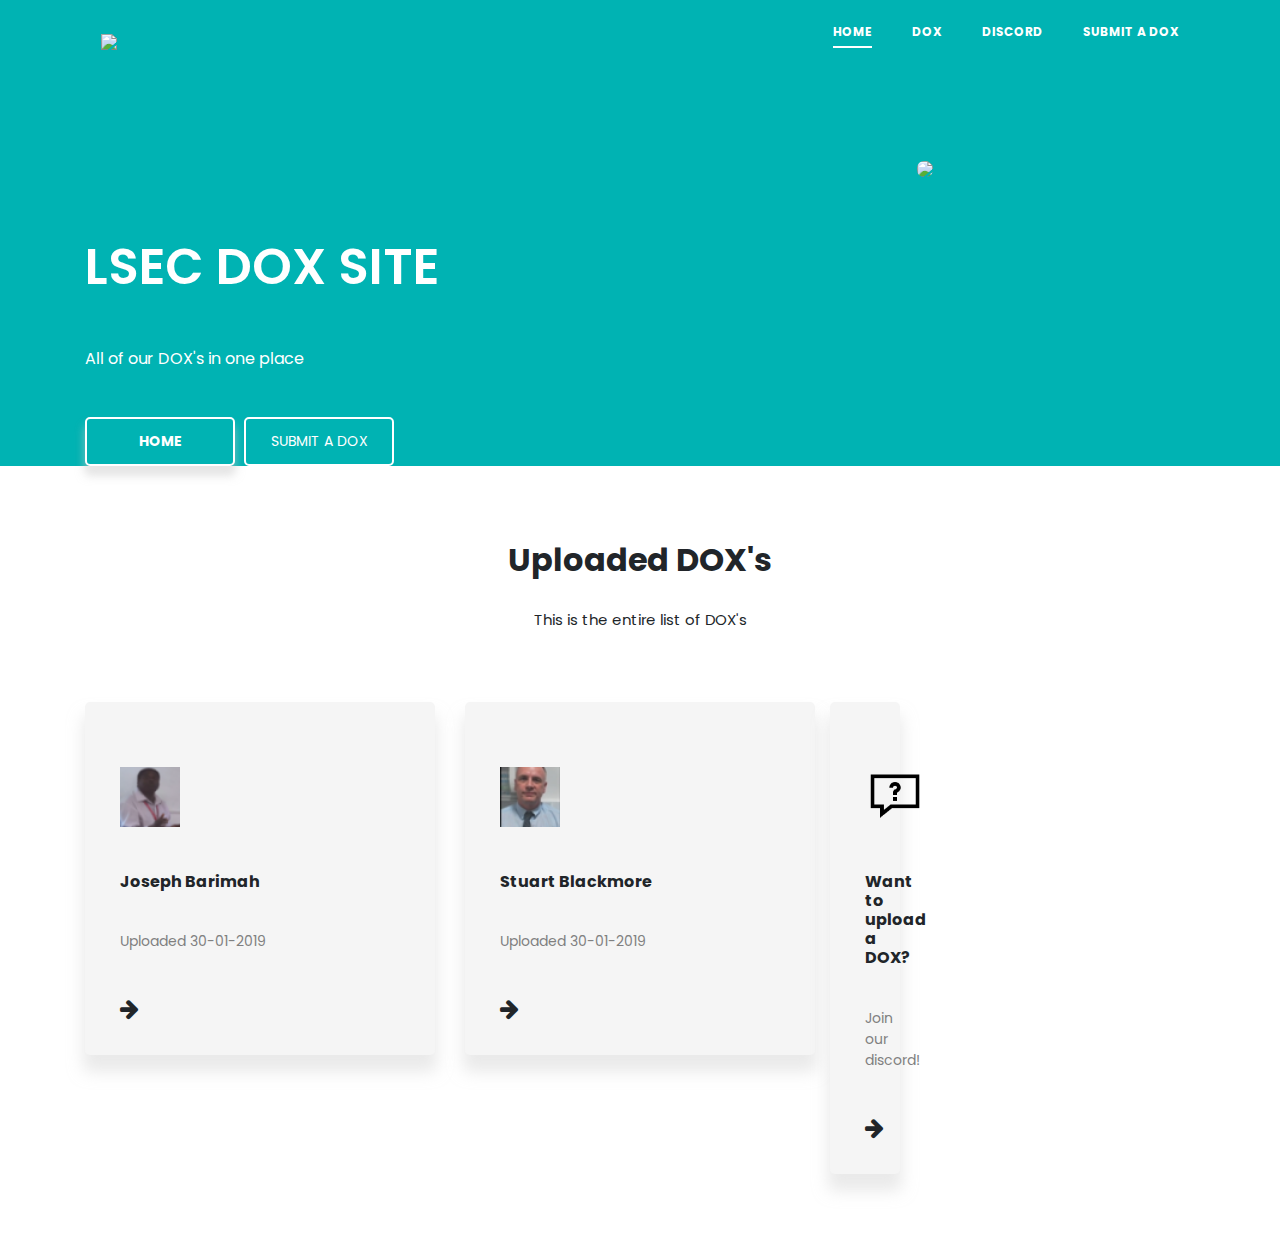
==== dox/index.html @ 893a834f "New Shit" ====
<!DOCTYPE html>
<html>
    <head>
        <title>LSEC Dox Site</title>
        <link rel="stylesheet" href="https://fucklsec.github.io/style.css">
        <link rel="stylesheet" href="https://stackpath.bootstrapcdn.com/font-awesome/4.7.0/css/font-awesome.min.css">
        <meta name="viewport" content="width=device-width, initial-scale=1.0">
        <link href="https://fonts.googleapis.com/css?family=Poppins&display=swap" rel="stylesheet">
        <link rel="stylesheet" href="https://stackpath.bootstrapcdn.com/bootstrap/4.4.1/css/bootstrap.min.css">
        <script src="https://code.jquery.com/jquery-3.4.1.slim.min.js"></script>
        <script src="https://cdn.jsdelivr.net/npm/popper.js@1.16.0/dist/umd/popper.min.js"
        <script src="https://stackpath.bootstrapcdn.com/bootstrap/4.4.1/js/bootstrap.min.js"></script>
    </head>
    <body>
        <section class="header">
            <div class="container">
                <nav class="navbar navbar-expand-lg navbar-light">
                    <a class="navbar-brand" href="https://fucklsec.github.io"><img src="favicon.png"></a>
                    <button class="navbar-toggler" type="button" data-toggle="collapse" data-target="#navbarNavAltMarkup" aria-controls="navbarNavAltMarkup" aria-expanded="false" aria-label="Toggle navigation">
                        <i class="fa fa-bars"></i>
                    </button>
                    <div class="collapse navbar-collapse" id="navbarNavAltMarkup">
                      <div class="navbar-nav ml-auto text-right">
                        <a class="nav-item nav-link active-home" href="https://fucklsec.github.io">HOME</a>
                        <a class="nav-item nav-link" href="https://fucklsec.github.io/dox">DOX</a>
                        <a class="nav-item nav-link" href="https://discord.gg/CTwjrAA">DISCORD</a>
                        <a class="nav-item nav-link" href="https://fucklsec.github.io/submit">SUBMIT A DOX</a>
                      </div>
                    </div>
                  </nav>
                  <div class="row banner">
                    <div class="col-md-6">
                        <h1>LSEC DOX SITE</h1>
                        <p>All of our DOX's in one place<br></p>
                        <a href="#" class="express-btn">HOME</a>
                        <a href="#">SUBMIT A DOX</a>
                    </div>
                    <div class="col-md-6 text-center">
                        <img src="https://fucklsec.github.io/images/DoxHomePic.png" class="img-fluid">
                    </div>
                </div>
          </div>
        </section>
        <section class="service">
            <div class="container">
                <h2 class="title">Uploaded DOX's</h2>
                <p class="subtitle">This is the entire list of DOX's</p>
                <div class="row">
                    <div class="col-md-4">
                        <div class="service-box">
                            <img src="https://fucklsec.github.io/favicon.png">
                            <h6>Joseph Barimah</h6>
                            <p>Uploaded 30-01-2019</p>
                            <i class="fa fa-arrow-right"></i>
                        </div>
                    </div>
                    <div class="col-md-4">
                        <div class="service-box">
                            <img src="https://fucklsec.github.io/images/stuartblackmore.png">
                            <h6>Stuart Blackmore</h6>
                            <p>Uploaded 30-01-2019</p>
                            <i class="fa fa-arrow-right"></i>
                        </div>
                    </div>
                    <div class="row">
                        <div class="col-md-4">
                            <div class="service-box">
                                <img src="https://fucklsec.github.io/images/question.png">
                                <h6>Want to upload a DOX?</h6>
                                <p>Join our discord!</p>
                                <i class="fa fa-arrow-right"></i>
                            </div>
                        </div>
                     </div>
                </div>
            </div>
        </section>
    </body>
</html>
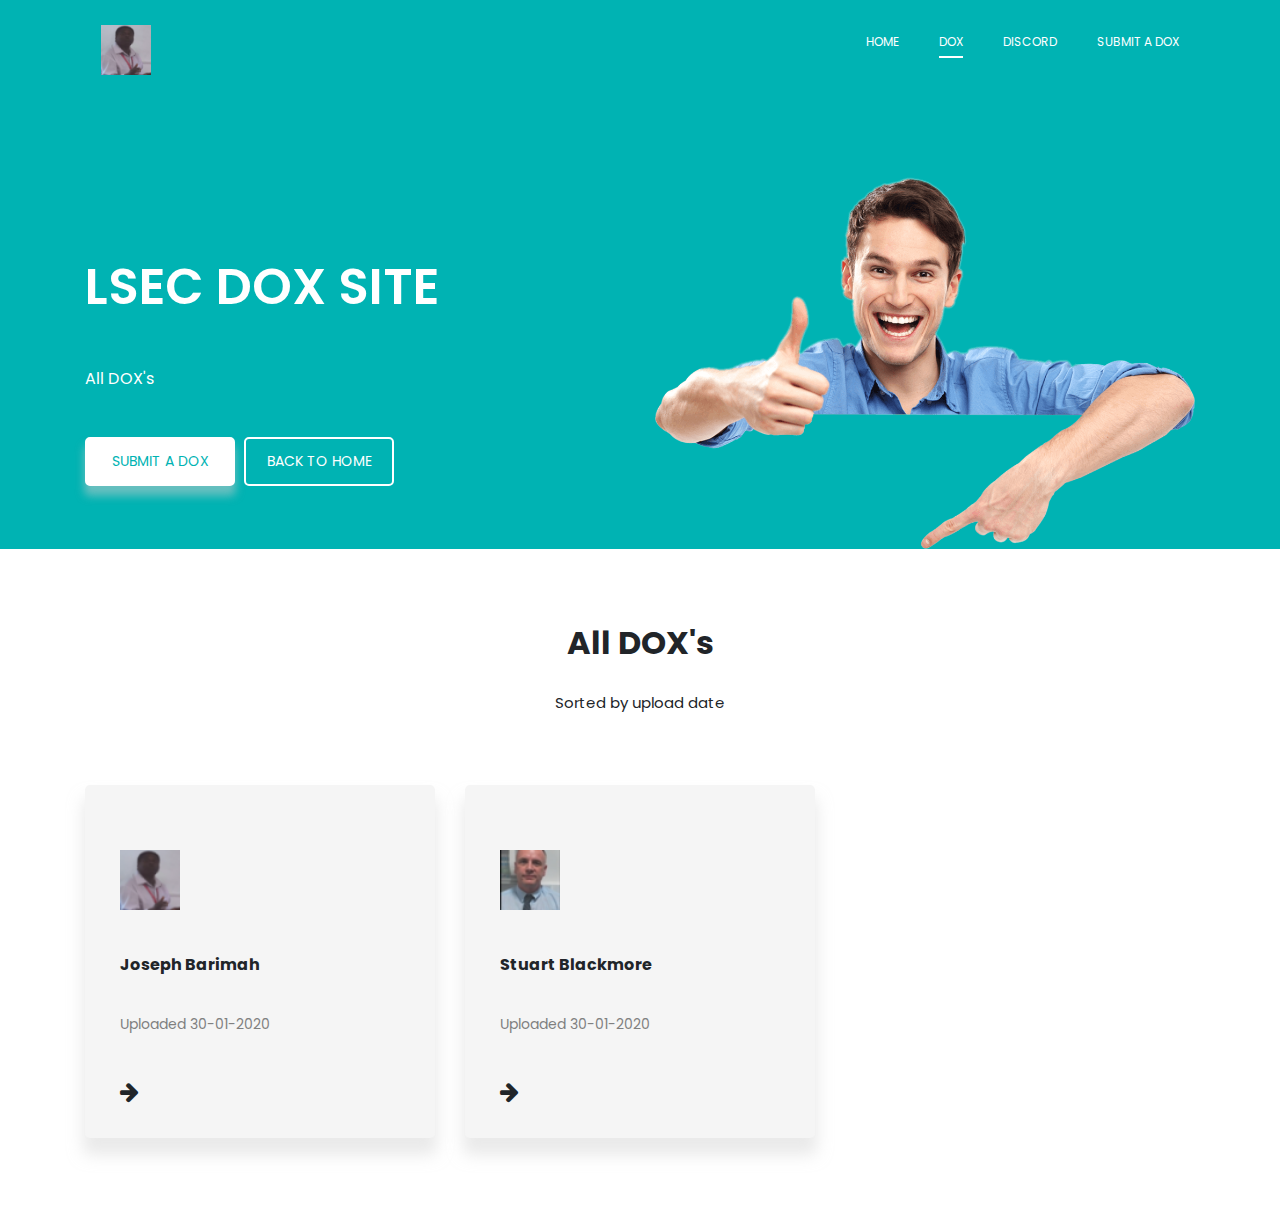
==== commit 21143805: "Fix a few things" ====
--- a/dox/index.html
+++ b/dox/index.html
@@ -1,7 +1,7 @@
 <!DOCTYPE html>
 <html>
     <head>
-        <title>LSEC Dox Site</title>
+        <title>LSEC DOX Site - DOX's</title>
         <link rel="stylesheet" href="https://fucklsec.github.io/style.css">
         <link rel="stylesheet" href="https://stackpath.bootstrapcdn.com/font-awesome/4.7.0/css/font-awesome.min.css">
         <meta name="viewport" content="width=device-width, initial-scale=1.0">
@@ -15,14 +15,14 @@
         <section class="header">
             <div class="container">
                 <nav class="navbar navbar-expand-lg navbar-light">
-                    <a class="navbar-brand" href="https://fucklsec.github.io"><img src="favicon.png"></a>
+                    <a class="navbar-brand" href="https://fucklsec.github.io"><img src="https://fucklsec.github.io/favicon.png"></a>
                     <button class="navbar-toggler" type="button" data-toggle="collapse" data-target="#navbarNavAltMarkup" aria-controls="navbarNavAltMarkup" aria-expanded="false" aria-label="Toggle navigation">
                         <i class="fa fa-bars"></i>
                     </button>
                     <div class="collapse navbar-collapse" id="navbarNavAltMarkup">
                       <div class="navbar-nav ml-auto text-right">
-                        <a class="nav-item nav-link active-home" href="https://fucklsec.github.io">HOME</a>
-                        <a class="nav-item nav-link" href="https://fucklsec.github.io/dox">DOX</a>
+                        <a class="nav-item nav-link" href="https://fucklsec.github.io">HOME</a>
+                        <a class="nav-item nav-link active-home" href="https://fucklsec.github.io/dox">DOX</a>
                         <a class="nav-item nav-link" href="https://discord.gg/CTwjrAA">DISCORD</a>
                         <a class="nav-item nav-link" href="https://fucklsec.github.io/submit">SUBMIT A DOX</a>
                       </div>
@@ -31,26 +31,26 @@
                   <div class="row banner">
                     <div class="col-md-6">
                         <h1>LSEC DOX SITE</h1>
-                        <p>All of our DOX's in one place<br></p>
-                        <a href="#" class="express-btn">HOME</a>
-                        <a href="#">SUBMIT A DOX</a>
+                        <p>All DOX's<br></p>
+                        <a href="#" class="express-btn">SUBMIT A DOX</a>
+                        <a href="#">BACK TO HOME</a>
                     </div>
                     <div class="col-md-6 text-center">
-                        <img src="https://fucklsec.github.io/images/DoxHomePic.png" class="img-fluid">
+                        <img src="https://fucklsec.github.io/images/HomePic.png" class="img-fluid">
                     </div>
                 </div>
           </div>
         </section>
         <section class="service">
             <div class="container">
-                <h2 class="title">Uploaded DOX's</h2>
-                <p class="subtitle">This is the entire list of DOX's</p>
+                <h2 class="title">All DOX's</h2>
+                <p class="subtitle">Sorted by upload date</p>
                 <div class="row">
                     <div class="col-md-4">
                         <div class="service-box">
                             <img src="https://fucklsec.github.io/favicon.png">
                             <h6>Joseph Barimah</h6>
-                            <p>Uploaded 30-01-2019</p>
+                            <p>Uploaded 30-01-2020</p>
                             <i class="fa fa-arrow-right"></i>
                         </div>
                     </div>
@@ -58,22 +58,12 @@
                         <div class="service-box">
                             <img src="https://fucklsec.github.io/images/stuartblackmore.png">
                             <h6>Stuart Blackmore</h6>
-                            <p>Uploaded 30-01-2019</p>
+                            <p>Uploaded 30-01-2020</p>
                             <i class="fa fa-arrow-right"></i>
                         </div>
                     </div>
-                    <div class="row">
-                        <div class="col-md-4">
-                            <div class="service-box">
-                                <img src="https://fucklsec.github.io/images/question.png">
-                                <h6>Want to upload a DOX?</h6>
-                                <p>Join our discord!</p>
-                                <i class="fa fa-arrow-right"></i>
-                            </div>
-                        </div>
-                     </div>
                 </div>
             </div>
         </section>
     </body>
-</html>+</html>
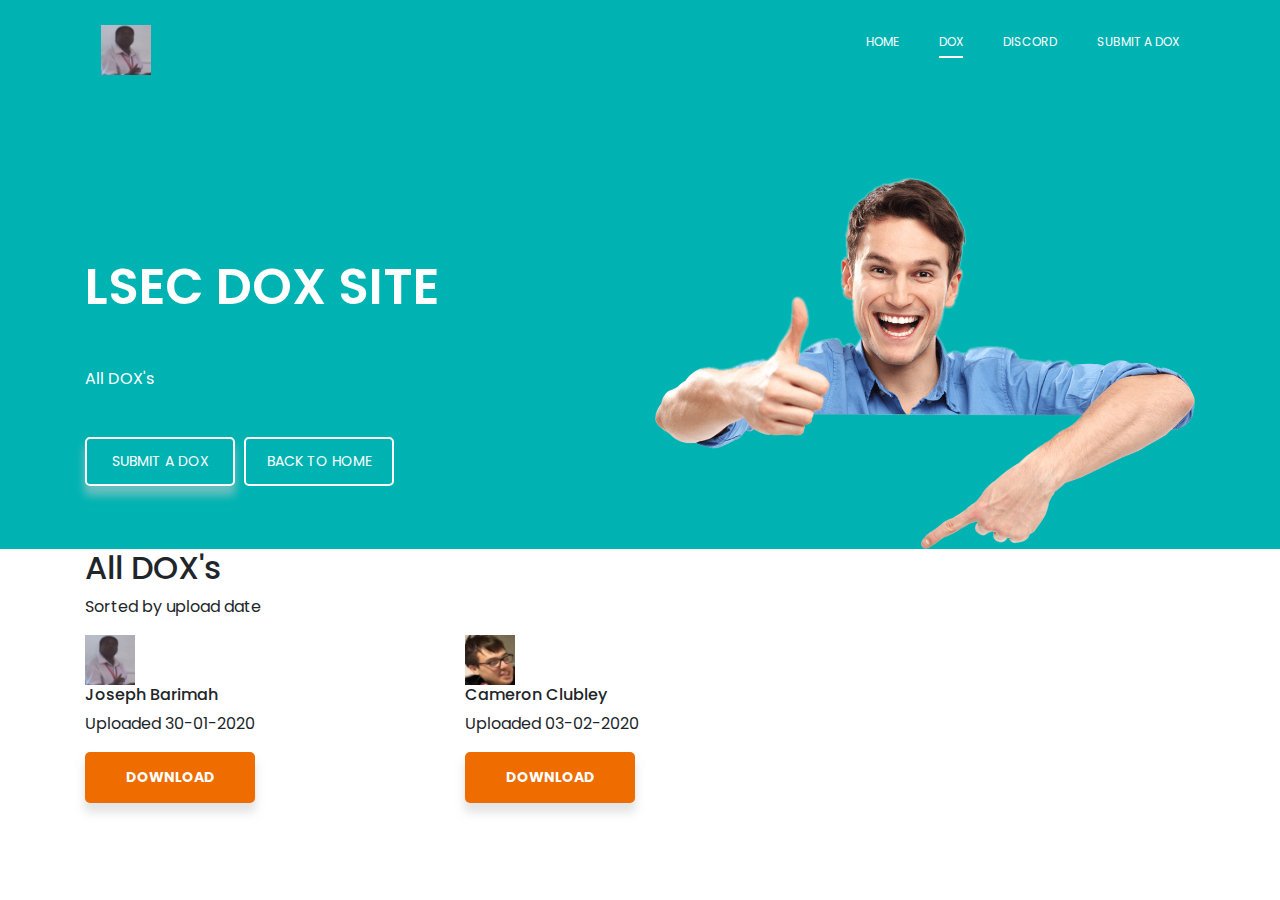
==== commit 3d6a19e7: "New DOX" ====
--- a/dox/index.html
+++ b/dox/index.html
@@ -32,8 +32,8 @@
                     <div class="col-md-6">
                         <h1>LSEC DOX SITE</h1>
                         <p>All DOX's<br></p>
-                        <a href="#" class="express-btn">SUBMIT A DOX</a>
-                        <a href="#">BACK TO HOME</a>
+                        <a href="https://fucklsec.github.io/request" class="express-btn">SUBMIT A DOX</a>
+                        <a href="https://fucklsec.github.io/">BACK TO HOME</a>
                     </div>
                     <div class="col-md-6 text-center">
                         <img src="https://fucklsec.github.io/images/HomePic.png" class="img-fluid">
@@ -51,15 +51,15 @@
                             <img src="https://fucklsec.github.io/favicon.png">
                             <h6>Joseph Barimah</h6>
                             <p>Uploaded 30-01-2020</p>
-                            <i class="fa fa-arrow-right"></i>
+                            <a href="https://fucklsec.github.io/dox/josephbarimah.rar">DOWNLOAD</a>
                         </div>
                     </div>
                     <div class="col-md-4">
                         <div class="service-box">
-                            <img src="https://fucklsec.github.io/images/stuartblackmore.png">
-                            <h6>Stuart Blackmore</h6>
-                            <p>Uploaded 30-01-2020</p>
-                            <i class="fa fa-arrow-right"></i>
+                            <img src="https://fucklsec.github.io/images/cameronclubley.png">
+                            <h6>Cameron Clubley</h6>
+                            <p>Uploaded 03-02-2020</p>
+                            <a href="https://fucklsec.github.io/dox/cameronclubley.rar">DOWNLOAD</a>
                         </div>
                     </div>
                 </div>
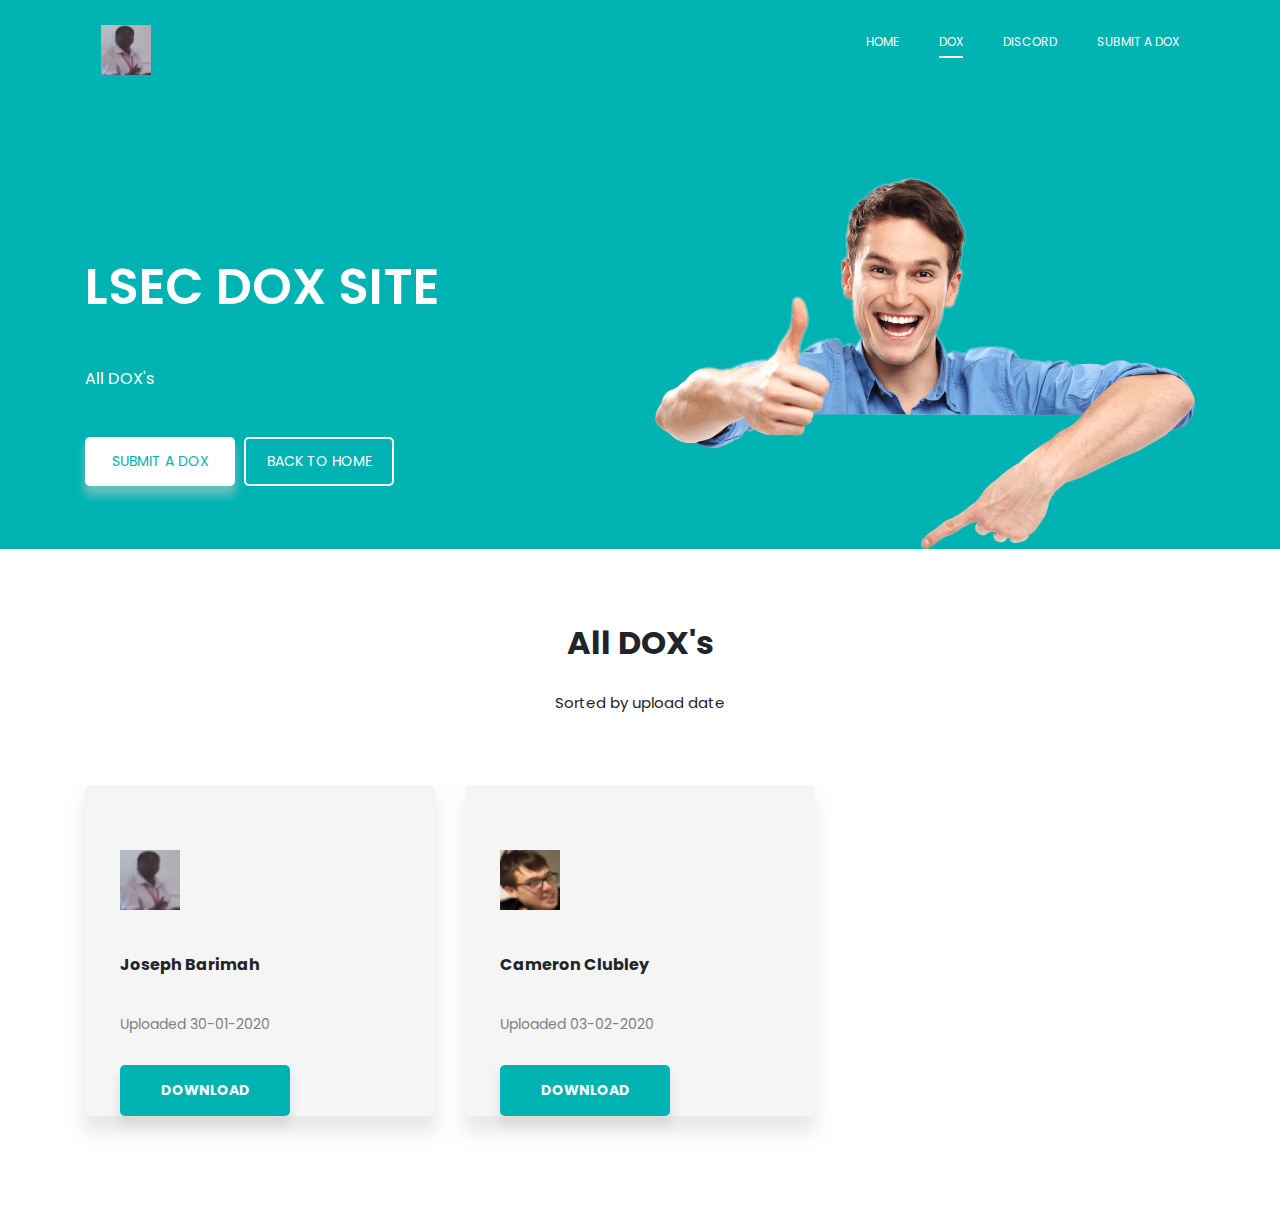
==== commit 6983cdab: "Site refinements" ====
--- a/dox/index.html
+++ b/dox/index.html
@@ -2,7 +2,7 @@
 <html>
     <head>
         <title>LSEC DOX Site - DOX's</title>
-        <link rel="stylesheet" href="https://fucklsec.github.io/style.css">
+        <link rel="stylesheet" href="style.css">
         <link rel="stylesheet" href="https://stackpath.bootstrapcdn.com/font-awesome/4.7.0/css/font-awesome.min.css">
         <meta name="viewport" content="width=device-width, initial-scale=1.0">
         <link href="https://fonts.googleapis.com/css?family=Poppins&display=swap" rel="stylesheet">
--- a/dox/style.css
+++ b/dox/style.css
@@ -0,0 +1,169 @@
+*{
+    margin: 0;
+    padding: 0;
+    font-family: 'Poppins', sans-serif;
+}
+/*------------header-----------
+Copyright 2020 (C)-*/
+.header{
+    background: #00b3b3;
+}
+.navbar{
+    padding-top: 20px !important;
+    transition: .4s
+}
+.nav-item{
+    margin-left: 40px;
+    margin-bottom: 10px;
+    transition: .4s
+}
+.nav-link{
+    color: #fff !important;
+    font-size: 12px !important;
+    padding: 0 0 5px 0 !important;
+    display: unset !important;
+    transition: .4s
+}
+.fa-bars{
+    color: #fff;
+    font-size: 30px !important;
+    transition: .4s
+}
+.navbar-toggler{
+    border: 0 !important;
+    outline: none !important;
+    padding: initial !important;
+    transition: .4s
+}
+.active-home{
+    border-bottom: 2px solid #fff;
+    transition: .4s
+}
+.nav-link:hover{
+    border-bottom: 2px solid #fff;
+    transition: .4s
+}
+.banner{
+    margin-top: 8%;
+    color: #fff;
+    transition: .4s
+}
+.banner h1{
+    margin: 80px 0 50px;
+    font-weight: 600;
+    font-size: 50px;
+}
+.banner img{
+    max-height: 500px;
+}
+.img-fluid{
+    border-radius: 7px;
+}
+.banner a{
+    padding: 12px;
+    width: 150px;
+    display: inline-block;
+    background: #00b3b3;
+    text-decoration: none !important;
+    color: #fff;
+    border: 2px solid #fff;
+    border-radius: 5px;
+    text-align: center;
+    margin-top: 30px;
+    font-size: 14px;
+    transition: .4s;
+}
+.banner a:hover{
+    color: #fff;
+    box-shadow: 0 9px 9px 1px rgba(255,255,255,0.5) !important;
+    transition: .4s;
+}
+.express-btn{
+    background: #fff !important;
+    color: #00b3b3 !important;
+    margin-right: 5px;
+    box-shadow: 0 9px 9px 1px rgba(204,204,204,0.5) !important;
+    transition: .4s;
+}
+.express-btn:hover{
+    box-shadow: 0 9px 9px 1px rgba(255,255,255,0.5) !important;
+    transition: .4s;
+}
+/*-----------------Services---------------*/
+.service a{
+    width: 170px;
+    padding: 15px 10px;
+    display: block;
+    background: #00b3b3;
+    text-decoration: none !important;
+    color: #fff !important;
+    border-radius: 5px;
+    text-align: center;
+    font-weight: bold;
+    font-size: 14px;
+    box-shadow: 0 9px 9px 1px rgba(204,204,204,0.5);
+    margin-top: 30px;
+    margin-bottom: 35px;
+    transition: .4s;
+}
+.service a:hover{
+    box-shadow: 0 9px 9px 1px rgba(64,64,64,0.5);
+    transition: .4s;
+}
+.service{
+    margin: 75px 0;
+}
+.title{
+    text-align: center;
+    font-weight: bold;
+    margin-bottom: 30px;
+}
+.subtitle{
+    text-align: center;
+    margin-bottom: 70px;
+    font-size: 15px
+}
+.service-box{
+    
+    padding: 0 35px;
+    margin-bottom: 10px;
+    box-shadow: 0 15px 15px 2px rgba(213,213,213,0.5);
+    border-radius: 5px;
+    background: #f5f5f5;
+    transition: .4s
+}
+.service-box:hover{
+    
+    padding: 0 35px;
+    margin-bottom: 10px;
+    box-shadow: 0 15px 15px 2px rgba(64,64,64,0.5);
+    border-radius: 5px;
+    background: #f5f5f5;
+    transition: .4s
+}
+.service-box img{
+    width: 60px;
+    margin-top: 65px;
+    margin-bottom: 45px;
+}
+.service-box h6{
+    margin-bottom: 40px;
+    font-weight: bold;
+}
+.service-box p{
+    font-size: 14px;
+    color: #808080;
+}
+.fa-arrow-right{
+    font-size: 22px !important;
+    margin-top: 30px;
+    margin-bottom: 35px;
+    color: #808080;
+}
+.express-btn{
+    align-self: center;
+    background: #fff !important;
+    color: #00b3b3 !important;
+    margin-right: 5px;
+    box-shadow: 0 9px 9px 1px rgba(204,204,204,0.5);
+}
